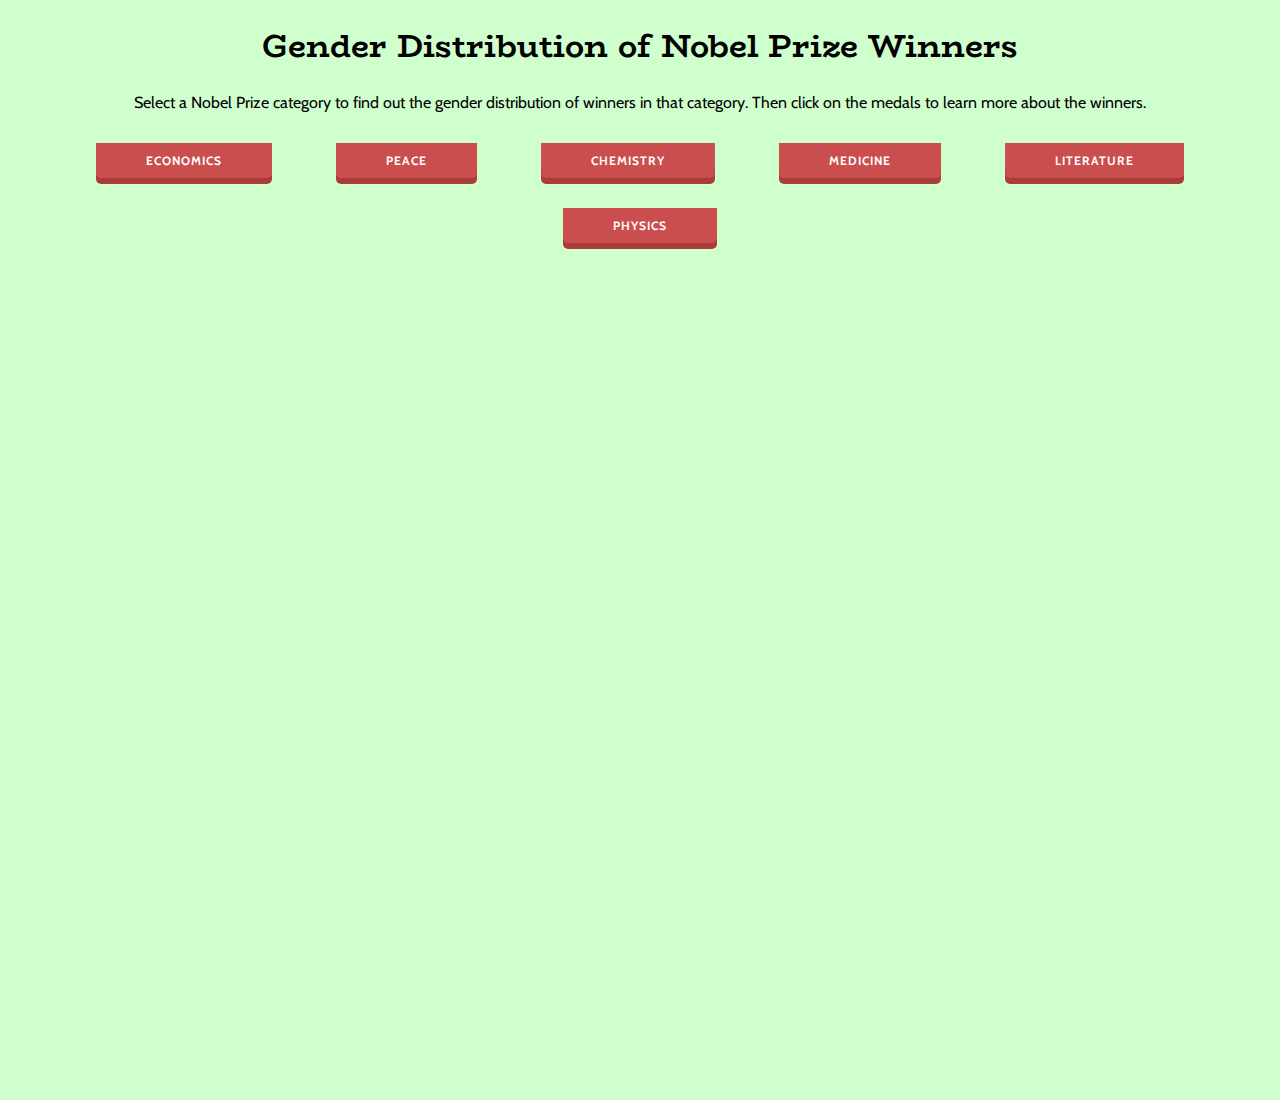
==== index.html @ d59b1227 "First commit" ====
<!DOCTYPE html>
<html>
	<head>
		<meta charset="utf-8"/>
		<!-- <meta name="viewport" content="width=device-width"> -->
		<title>Gender Distribution of Nobel Prize Winners</title> 
        <link rel="stylesheet" type="text/css" href="style.css" />
        <link href="https://fonts.googleapis.com/css?family=Cabin" rel="stylesheet">
        <link href="https://fonts.googleapis.com/css?family=BioRhyme" rel="stylesheet">
	</head>
	<body>
        <!-- CONTENT GOES HERE -->
        <h1>Gender Distribution of Nobel Prize Winners</h1>
        <p class="instructions">Select a Nobel Prize category to find out the gender distribution of winners in that category. Then click on the medals to learn more about the winners.</p>
        <div id="categories">
            <button class="btn btn-2 btn-2a" value=0>Economics</button>
            <button class="btn btn-2 btn-2a" value=1>Peace</button>
            <button class="btn btn-2 btn-2a" value=2>Chemistry</button>
            <button class="btn btn-2 btn-2a" value=3>Medicine</button>
            <button class="btn btn-2 btn-2a" value=4>Literature</button>
            <button class="btn btn-2 btn-2a" value=5>Physics</button>
        </div>
        <section class="container">
                <div id="winner-info"></div>
                <div id="my-canvas"></div>
        </section>

        <script src="https://code.jquery.com/jquery-2.2.4.min.js"></script>
        <script src="p5.js"></script>
        <script src="p5.dom.js"></script>
        <script type="text/javascript" src="nobel_winners.js"></script>
        <script type="text/javascript" src="script.js"></script>
	</body>
</html>
---- style.css ----
body {
    font-family: 'Cabin', sans-serif;
    background-color: #d0ffce;
    text-align: center;
  }
  

  h1 {
      text-align: center;
      font-family: 'BioRhyme', serif;
  }

  #categories, .instructions {
      text-align: center;
  }
  
  #container {
    width: 100%;
    background: aqua;
    margin: auto;
    padding: 10px;
    display: flex;
}
 #winner-info {
    margin-top: 7%;
    width: 50%;
    float: right;
    text-align: center;
}

#winner-nameyr {
    font-size: 20px;
}

.gender-stats {
    font-size: 20px;
}

#female-stat {
    color: darkred;
}

#male-stat {
    color: darkgreen;
}

#my-canvas {
    margin-top: 3%;
    width: 50%;
    float: left;
}

img {
    margin-left: auto;
    margin-right: auto;
    display: block;
}

.btn {
	border: none;
	font-family: Cabin;
	font-size: 12px;
	color: inherit;
	background: none;
	cursor: pointer;
	padding: 10px 50px;
	display: inline-block;
	margin: 15px 30px;
	text-transform: uppercase;
	letter-spacing: 1px;
	font-weight: 700;
	outline: none;
	position: relative;
	-webkit-transition: all 0.3s;
	-moz-transition: all 0.3s;
	transition: all 0.3s;
}

/* Button 2 */
.btn-2 {
	background: #cb4e4e;
	color: #fff;
	box-shadow: 0 6px #ab3c3c;
	-webkit-transition: none;
	-moz-transition: none;
	transition: none;
}

/* Button 2a */
.btn-2a {
	border-radius: 0 0 5px 5px;
}

.btn-2a:hover {
	box-shadow: 0 4px #ab3c3c;
	top: 2px;
}

.btn-2a:active {
	box-shadow: 0 0 #ab3c3c;
	top: 6px;
}

#loading { 
    display: none;
 
}
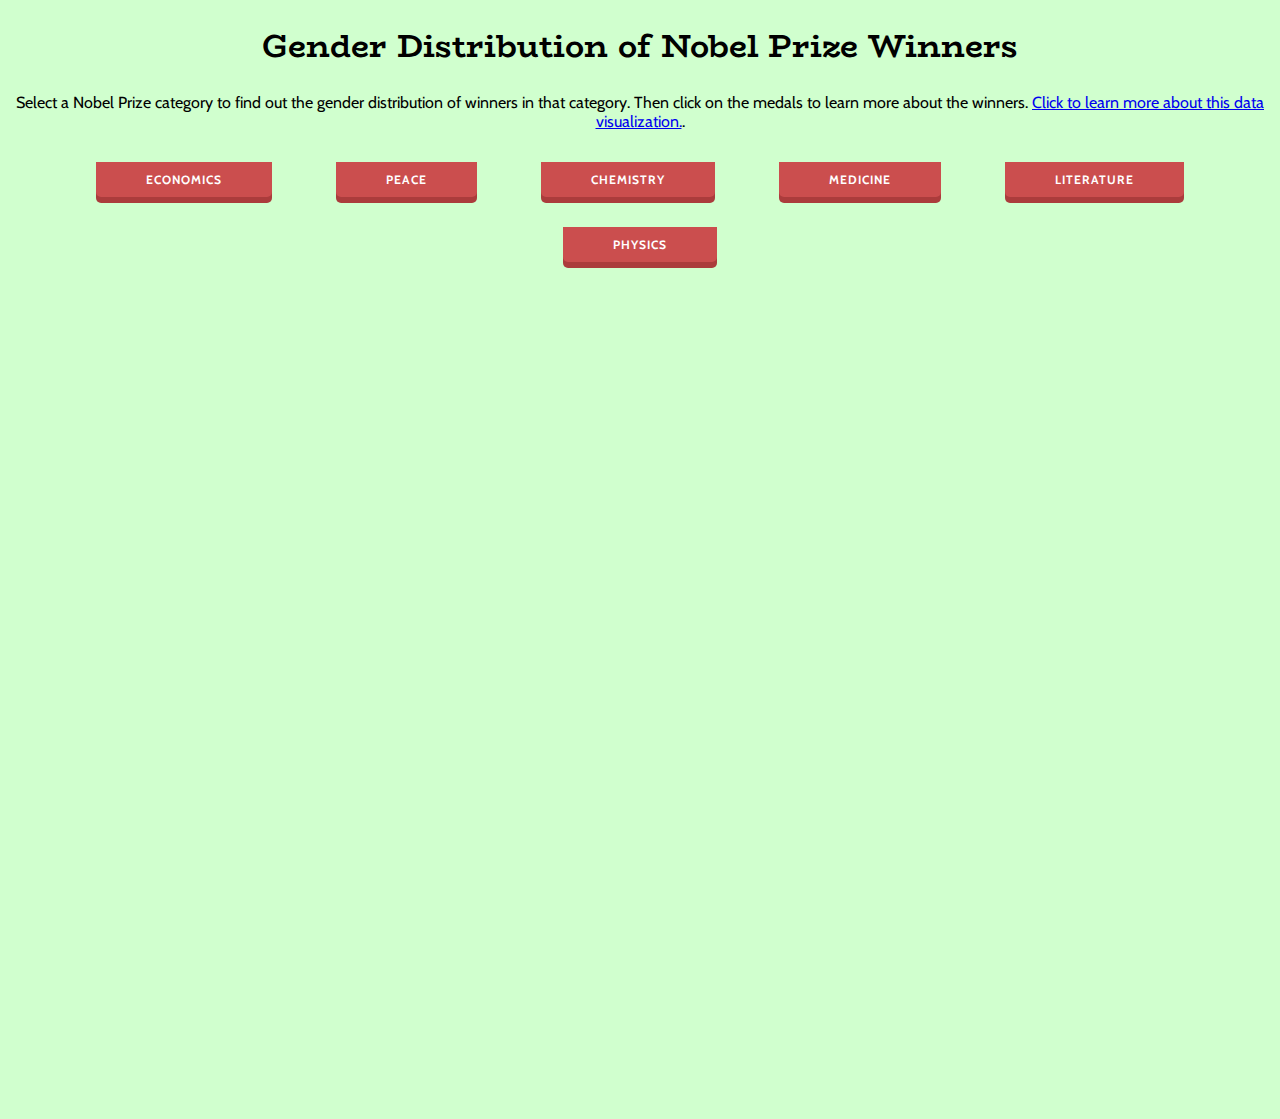
==== commit 92327d73: "Added about page" ====
--- a/index.html
+++ b/index.html
@@ -11,7 +11,7 @@
 	<body>
         <!-- CONTENT GOES HERE -->
         <h1>Gender Distribution of Nobel Prize Winners</h1>
-        <p class="instructions">Select a Nobel Prize category to find out the gender distribution of winners in that category. Then click on the medals to learn more about the winners.</p>
+        <p class="instructions">Select a Nobel Prize category to find out the gender distribution of winners in that category. Then click on the medals to learn more about the winners. <a href="about.html">Click to learn more about this data visualization.</a>.</p>
         <div id="categories">
             <button class="btn btn-2 btn-2a" value=0>Economics</button>
             <button class="btn btn-2 btn-2a" value=1>Peace</button>
--- a/style.css
+++ b/style.css
@@ -5,7 +5,7 @@
   }
   
 
-  h1 {
+  h1, h3 {
       text-align: center;
       font-family: 'BioRhyme', serif;
   }
